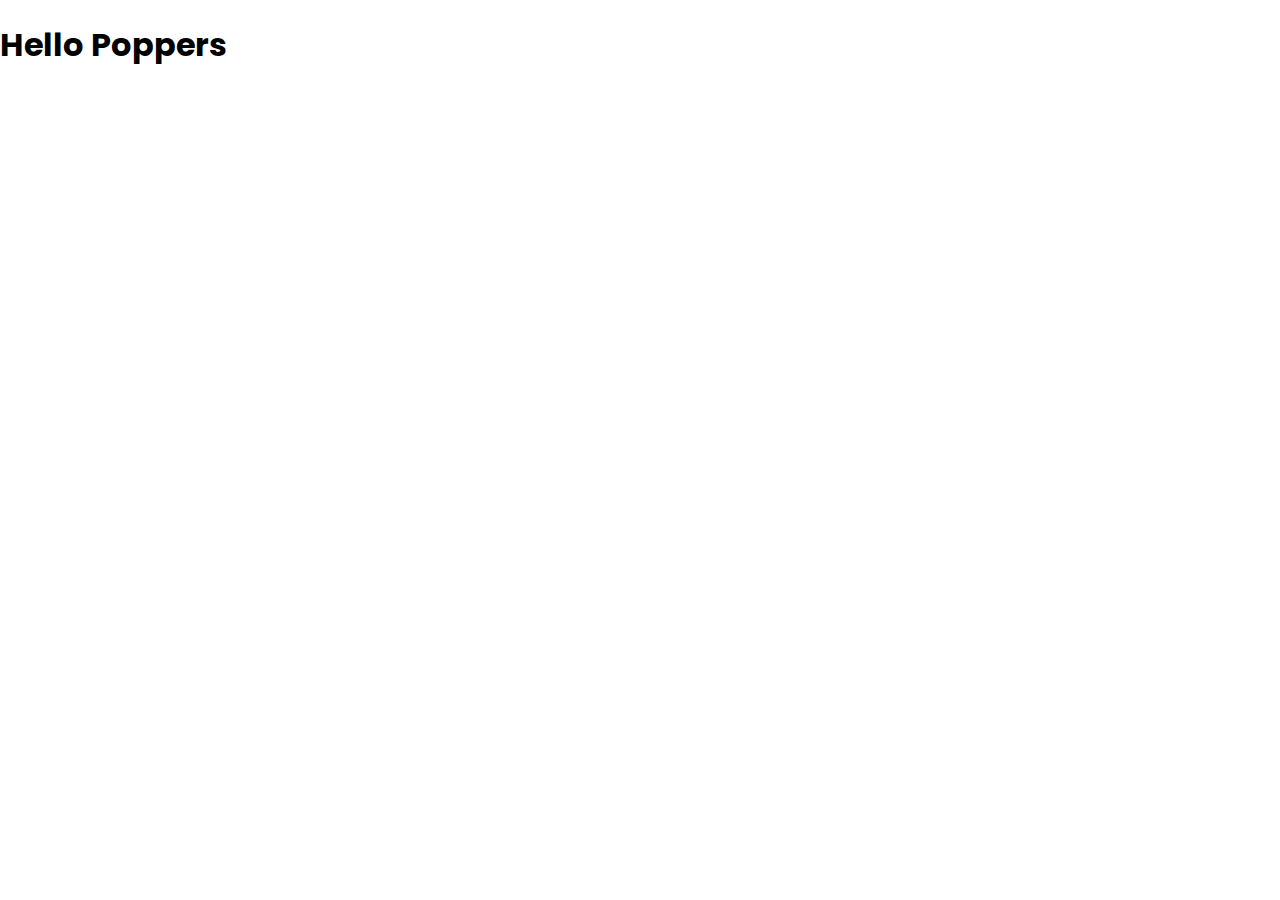
==== Countdown-timer/index.html @ efac30a2 "1commit_countdown-timer" ====
<!DOCTYPE html>
<html lang="en">
    <head>
        <meta charset="UTF-8">
        <meta name="viewport"
        content="width=device-width,
        initial-scale=1.0">
        <title>Countdown Timer</title>
        <link rel="stylesheet" href="style.css">   
        <script src="script.js" defer></script>
    </head>
    <body>
        <h1>Hello Poppers</h1>
    </body>
</html>
---- Countdown-timer/style.css ----
@import url('https://fonts.googleapis.com/css2?family=Poppins:wght@100&display=swap');

* {
    box-sizing: border-box;
}

body {
    background-image: url(https://images.unsplash.com/photo-1542718610-a1d656d1884c?ixlib=rb-4.0.3&ixid=MnwxMjA3fDB8MHxwaG90by1wYWdlfHx8fGVufDB8fHx8&auto=format&fit=crop&w=1170&q=80);
    font-family: "Poppins", sans-serif;
    margin: 0;
}
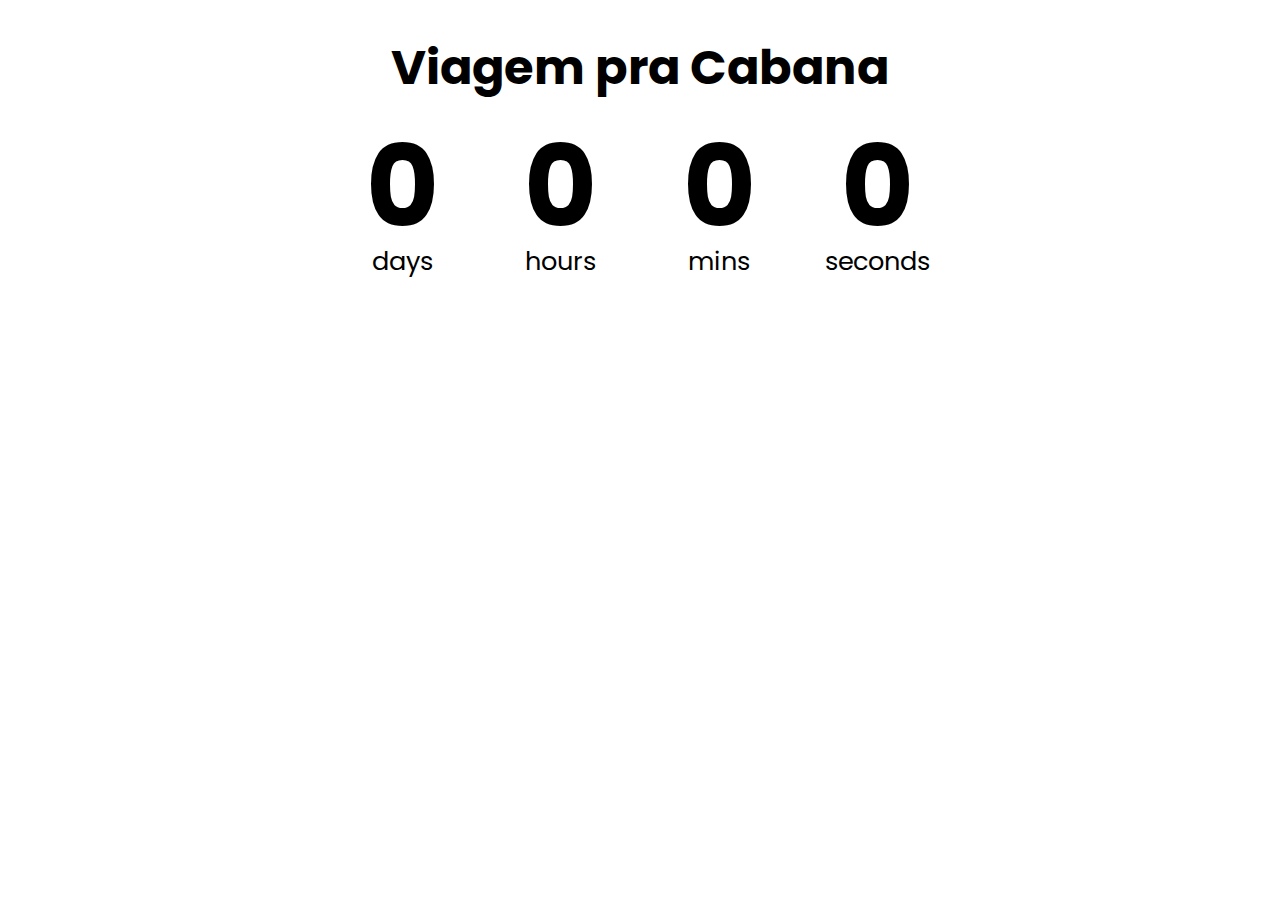
==== commit 782798a4: "commit-style-index" ====
--- a/Countdown-timer/index.html
+++ b/Countdown-timer/index.html
@@ -10,6 +10,24 @@
         <script src="script.js" defer></script>
     </head>
     <body>
-        <h1>Hello Poppers</h1>
+        <h1>Viagem pra Cabana</h1>
+        <div class="countdown-container">
+            <div class="CD-el days-c">
+                <p class="bigtext" id="days">0</p>
+                <span>days</span>
+            </div>
+            <div class="CD-el hours-c">
+                <p class="bigtext" id="hours">0</p>
+                <span>hours</span>
+            </div>
+            <div class="CD-el mins-c">
+                <p class="bigtext" id="mins">0</p>
+                <span>mins</span>
+            </div>
+            <div class="CD-el seconds-c">
+                <p class="bigtext" id="seconds">0</p>
+                <span>seconds</span>
+            </div>
+        </div>
     </body>
 </html>--- a/Countdown-timer/style.css
+++ b/Countdown-timer/style.css
@@ -6,6 +6,39 @@
 
 body {
     background-image: url(https://images.unsplash.com/photo-1542718610-a1d656d1884c?ixlib=rb-4.0.3&ixid=MnwxMjA3fDB8MHxwaG90by1wYWdlfHx8fGVufDB8fHx8&auto=format&fit=crop&w=1170&q=80);
+    background-size: cover;
+    background-position: center center;
+    display: flex;
+    flex-direction: column;
+    align-items: center;
+    min-height: 100vh;
     font-family: "Poppins", sans-serif;
     margin: 0;
+}
+
+h1 {
+    font-size: 3rem;
+    margin-top: 2rem;
+    margin-bottom: 1.7rem;
+    font-weight: bold;
+}
+
+.countdown-container {
+    display: flex;
+}
+
+.CD-el {
+    text-align: center;
+    font-size: 2rem;
+}
+.CD-el span {
+    font-size: 1.6rem;
+}
+
+.bigtext {
+    font-size: 7rem;
+    font-weight: bold;
+    line-height: 1;
+    margin: 0 2.66rem;
+    margin-bottom: -0.5rem;
 }